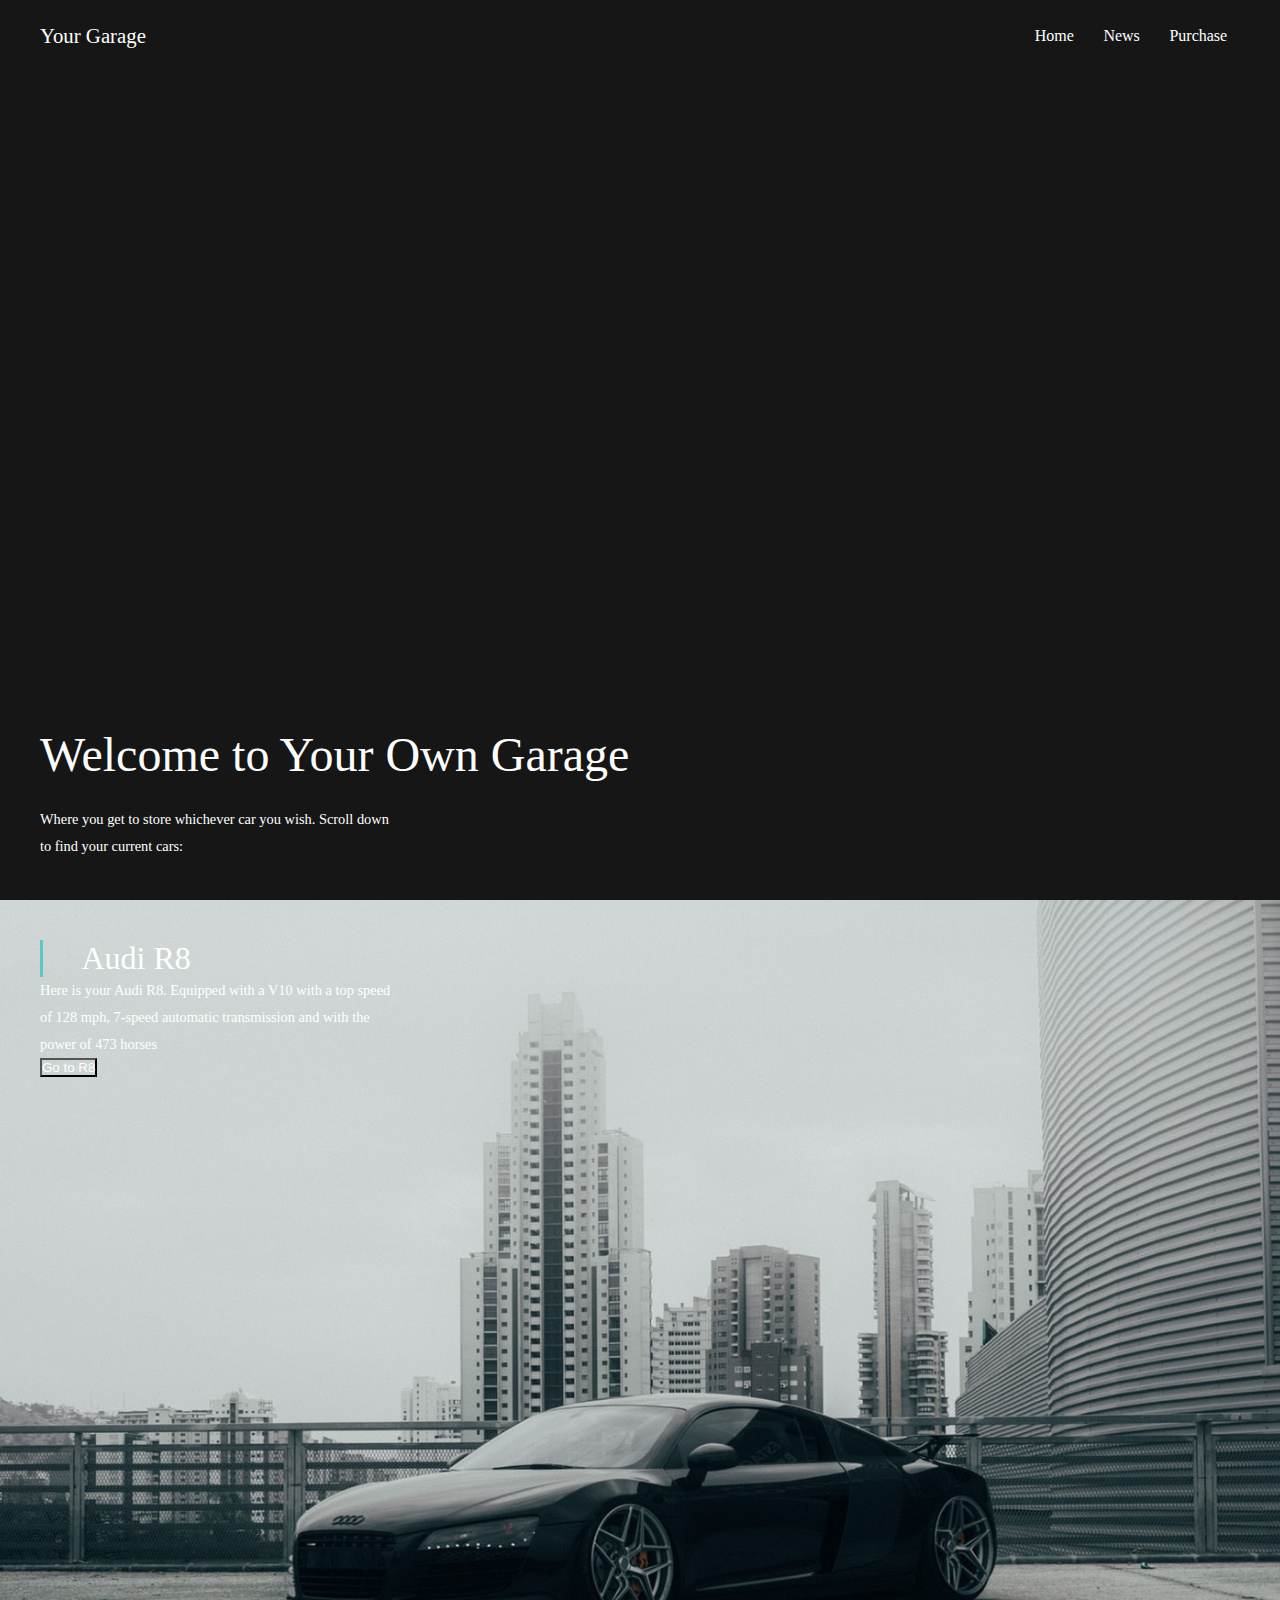
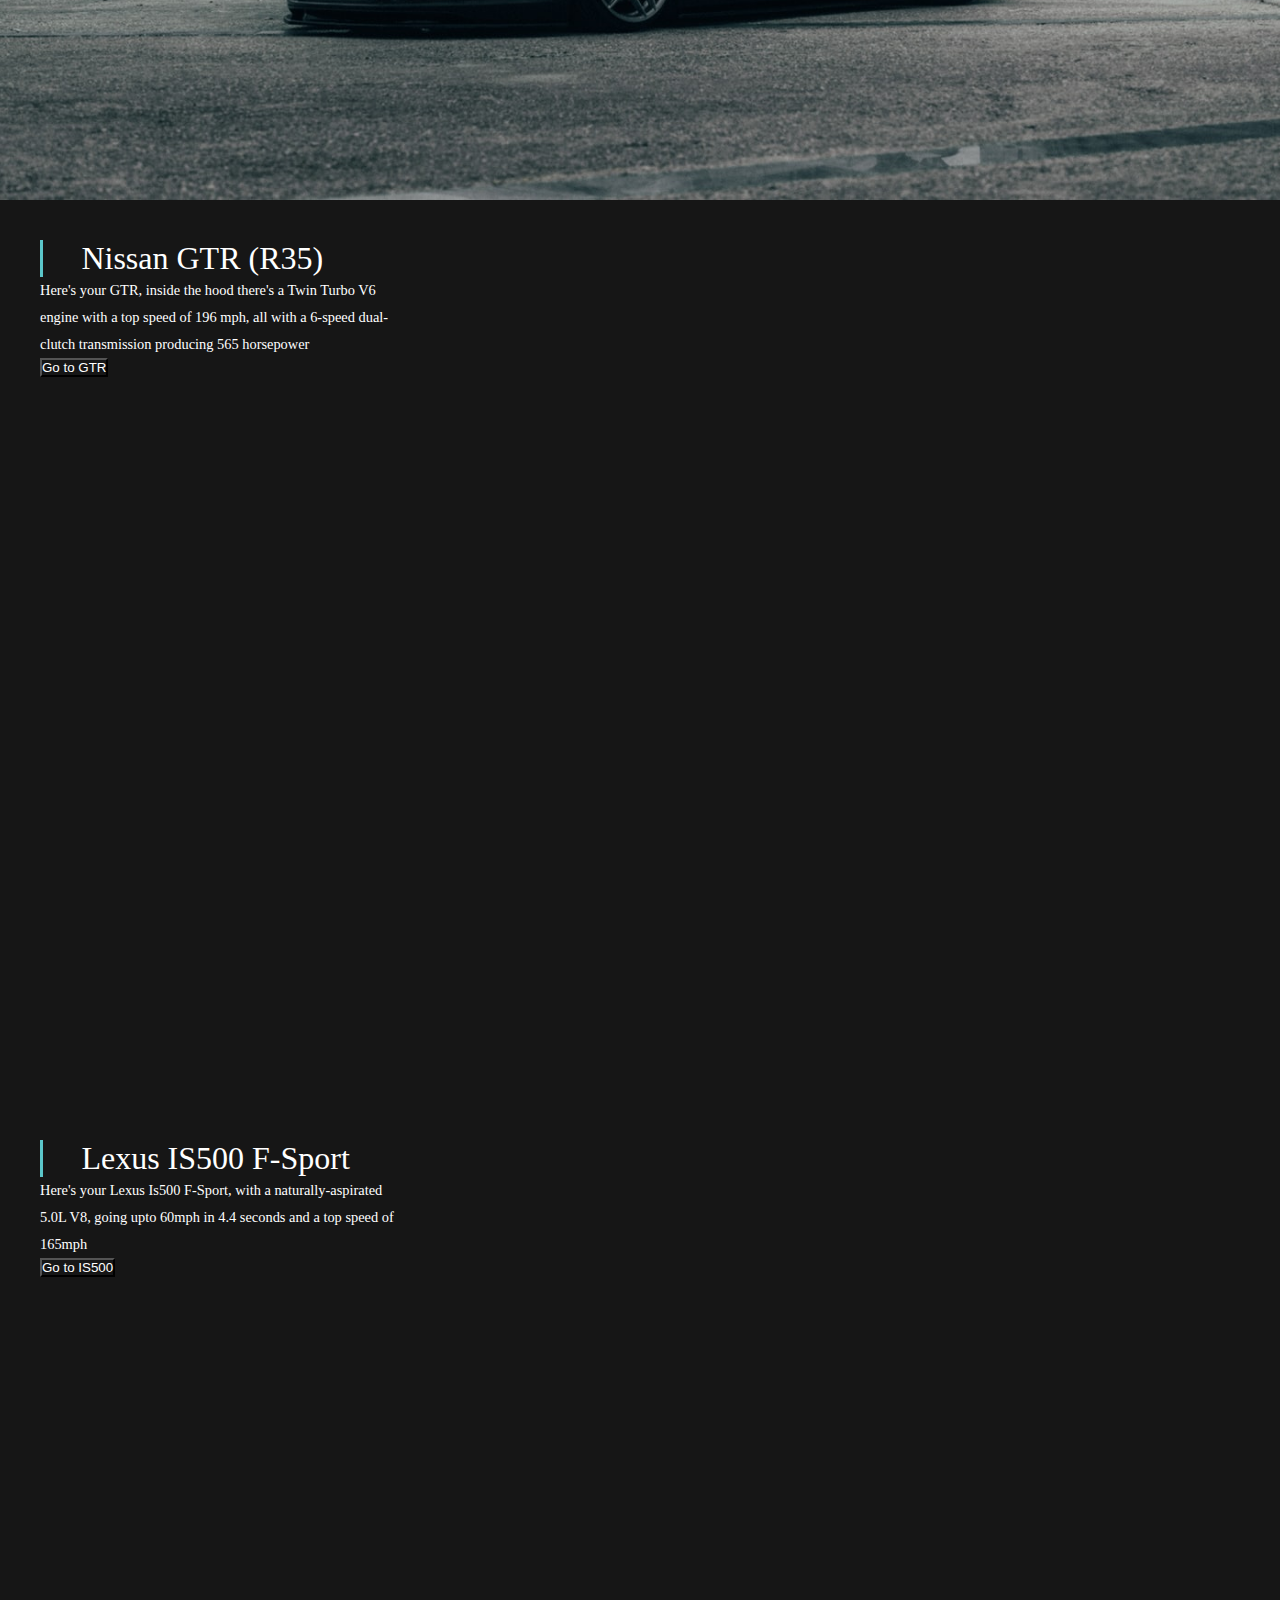
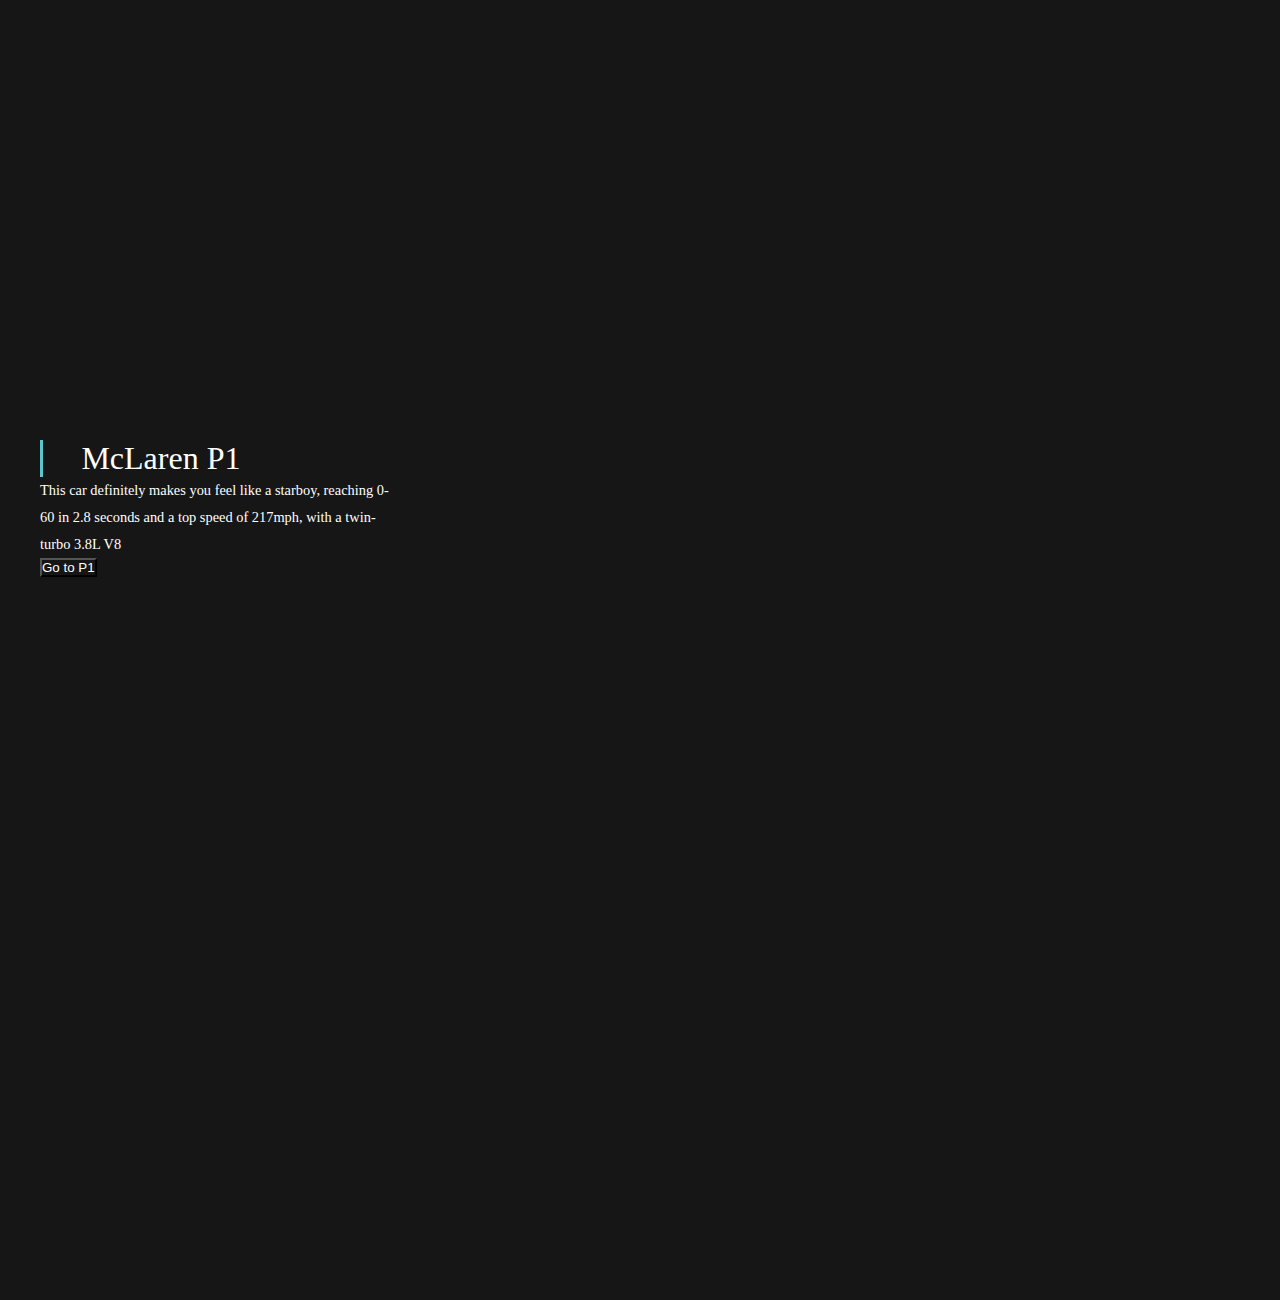
==== menu/garage.html @ 3d78a30c "finished the garage link for the website" ====
<!DOCTYPE html>

<html lang="en">

<head>
    <meta charset="UTF-8">
    <title>Your Garage></title>
    <link rel="stylesheet" href="garage.css">
</head>

<body>
    <header>
        <nav>
            <a href="garage.html" class="garage">Your Garage</a>
            <ul class="menu">
                <li><a href="../index.html">Home</a></li>
                <li><a href="news.html">News</a></li>
                <li><a href="#" class="btn">Purchase</a></li>
            </ul>
            <div class="menu-btn">
                <i class="fas fa-bars"></i>
            </div>
        </nav>
        <div class="header-body">
            <div>
                <h1>Welcome to Your Own Garage</h1>
                <p>
                    Where you get to store whichever car you wish. Scroll down to find your current cars:
                </p>
            </div>
        </div>
    </header>

    <section class="R8">
        <div class="audir8">
            <h2>Audi R8</h2>
            <p>Here is your Audi R8. Equipped with a V10 with a top speed of 128 mph, 7-speed automatic transmission and with the power of 473 horses</p>
            <button class="carbutton"><a href="../index.html"> Go to R8 </a></button>
        </div>
    </section>


    <section class="GTR">
        <div class="nissanGTR">
            <h2>Nissan GTR (R35)</h2>
            <p>Here's your GTR, inside the hood there's a Twin Turbo V6 engine with a top speed of 196 mph, all with a 6-speed dual-clutch transmission producing 565 horsepower</p>
            <button class="carbutton"><a href="#"> Go to GTR </a></button>
        </div>
    </section>

    <section class="Lexus">
        <div class="lexusis500">
            <h2>
                Lexus IS500 F-Sport
            </h2>
            <p>Here's your Lexus Is500 F-Sport, with a naturally-aspirated 5.0L V8, going upto 60mph in 4.4 seconds and a top speed of 165mph</p>
            <button class="carbutton"><a href="#"> Go to IS500 </a></button>
        </div>

    </section>

    <section class="McLaren">
        <div class="MP1">
            <h2>
                McLaren P1
            </h2>
            <p>
                This car definitely makes you feel like a starboy, reaching 0-60 in 2.8 seconds and a top speed of 217mph, with a twin-turbo 3.8L V8
            </p>
            <button class="carbutton"><a href="#"> Go to P1</a></button>
        </div>

    </section>


</body>

</html>
---- menu/garage.css ----
body {
    margin: 0;
    font-family: 'Helvetica ', serif;
    color: #fff;
    background: #161616
}

* {
    box-sizing: border-box;
    margin: 0;
    padding: 0;
}

p {
    font-size: 0.9em;
    max-width: 35em;
    line-height: 27px;
}

h1,
h2 {
    font-weight: 300;
}

h1 {
    margin: 0.5em 0;
    font-size: 3em;
}

.R8 h2,
.GTR h2,
.Lexus h2,
.McLaren h2 {
    font-size: 2em;
    padding-left: 1.2em;
    border-left: 0.1em #5bc7ca solid;
}

ul {
    list-style: none;
}

a {
    text-decoration: none;
    color: #fff
}

nav {
    display: flex;
    justify-content: space-between;
    align-items: center;
}

header {
    height: 100vh;
    min-height: 30em;
    background: url(images/homepage.jpg) no-repeat center;
    background-size: cover;
    display: flex;
    flex-direction: column;
}


/* nav */

nav {
    padding: 1.5em 2.5em;
    position: relative;
}

.menu-btn {
    display: none;
}

.garage {
    font-size: 1.3em;
}

nav li {
    display: inline-block;
    margin: 0 0.8em;
    text-align: center;
}

nav a {
    color: #fff;
}

nav a:hover {
    color: #eee
}


/* header body*/

.header-body {
    padding: 2.5em;
    height: 100%;
    width: 100%;
    display: flex;
    align-items: flex-end;
}

.header-body p {
    max-width: 25em;
}

.R8 {
    height: 100vh;
    min-height: 30em;
    background: url(../image/banner.jpg) no-repeat center;
    background-size: cover;
}

.audir8 {
    padding: 2.5em;
    height: 100%;
    width: 100%;
    align-items: flex-end;
}

.audir8 p {
    max-width: 25em;
    display: flex;
    align-items: flex-end;
}

.GTR {
    height: 100vh;
    min-height: 30em;
    background: url(images/gtr.jpg) no-repeat center;
    background-size: cover;
}

.nissanGTR {
    padding: 2.5em;
    height: 100%;
    width: 100%;
    align-items: flex-end;
}

.nissanGTR p {
    max-width: 25em;
    display: flex;
    align-items: flex-end;
}

.Lexus {
    height: 100vh;
    min-height: 30em;
    background: url(images/is500.png) no-repeat center;
    background-size: cover;
}

.lexusis500 {
    padding: 2.5em;
    height: 100%;
    width: 100%;
    align-items: flex-end;
}

.lexusis500 p {
    max-width: 25em;
    display: flex;
    align-items: flex-end;
}

.McLaren {
    height: 100vh;
    min-height: 30em;
    background: url(images/p1.jpg) no-repeat center;
    background-size: cover;
}

.MP1 {
    padding: 2.5em;
    height: 100%;
    width: 100%;
    align-items: flex-end;
}

.MP1 p {
    max-width: 25em;
    display: flex;
    align-items: flex-end;
}

.carbutton {
    opacity: 1;
    background-color: transparent;
}
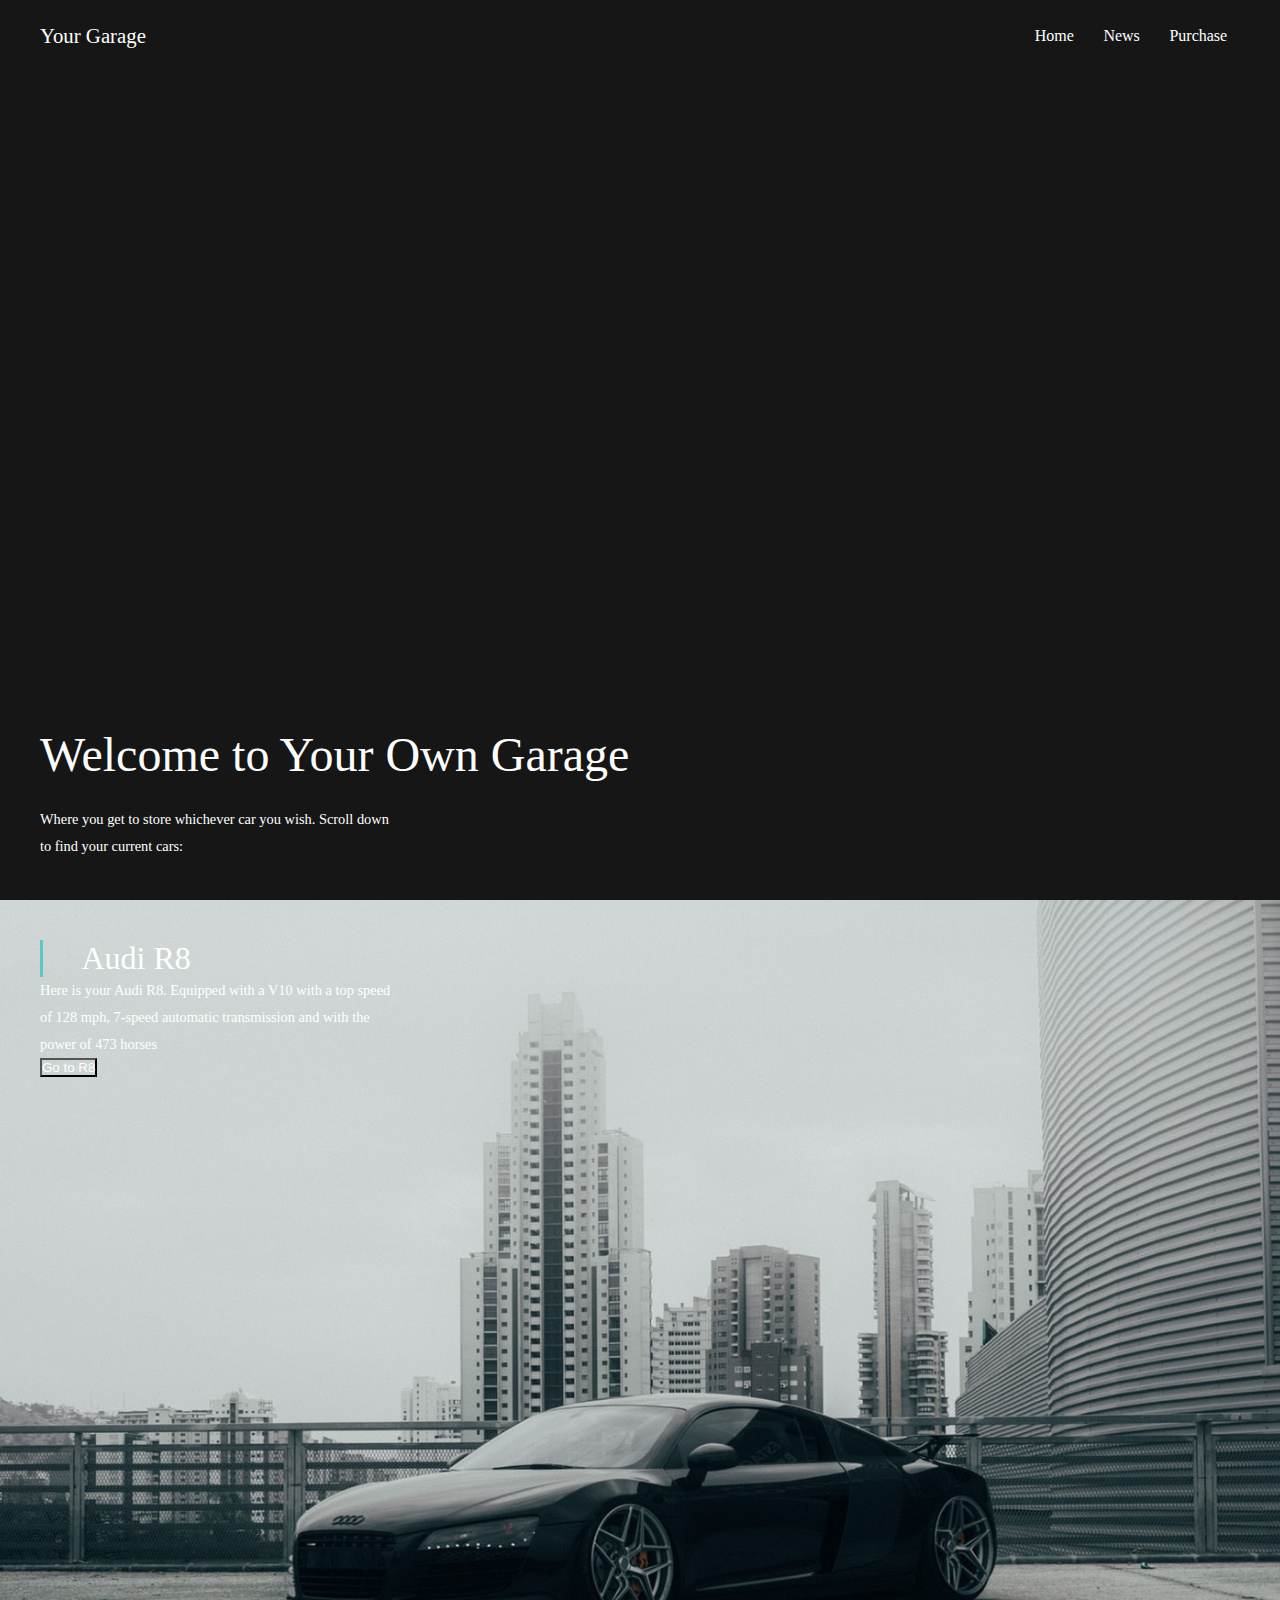
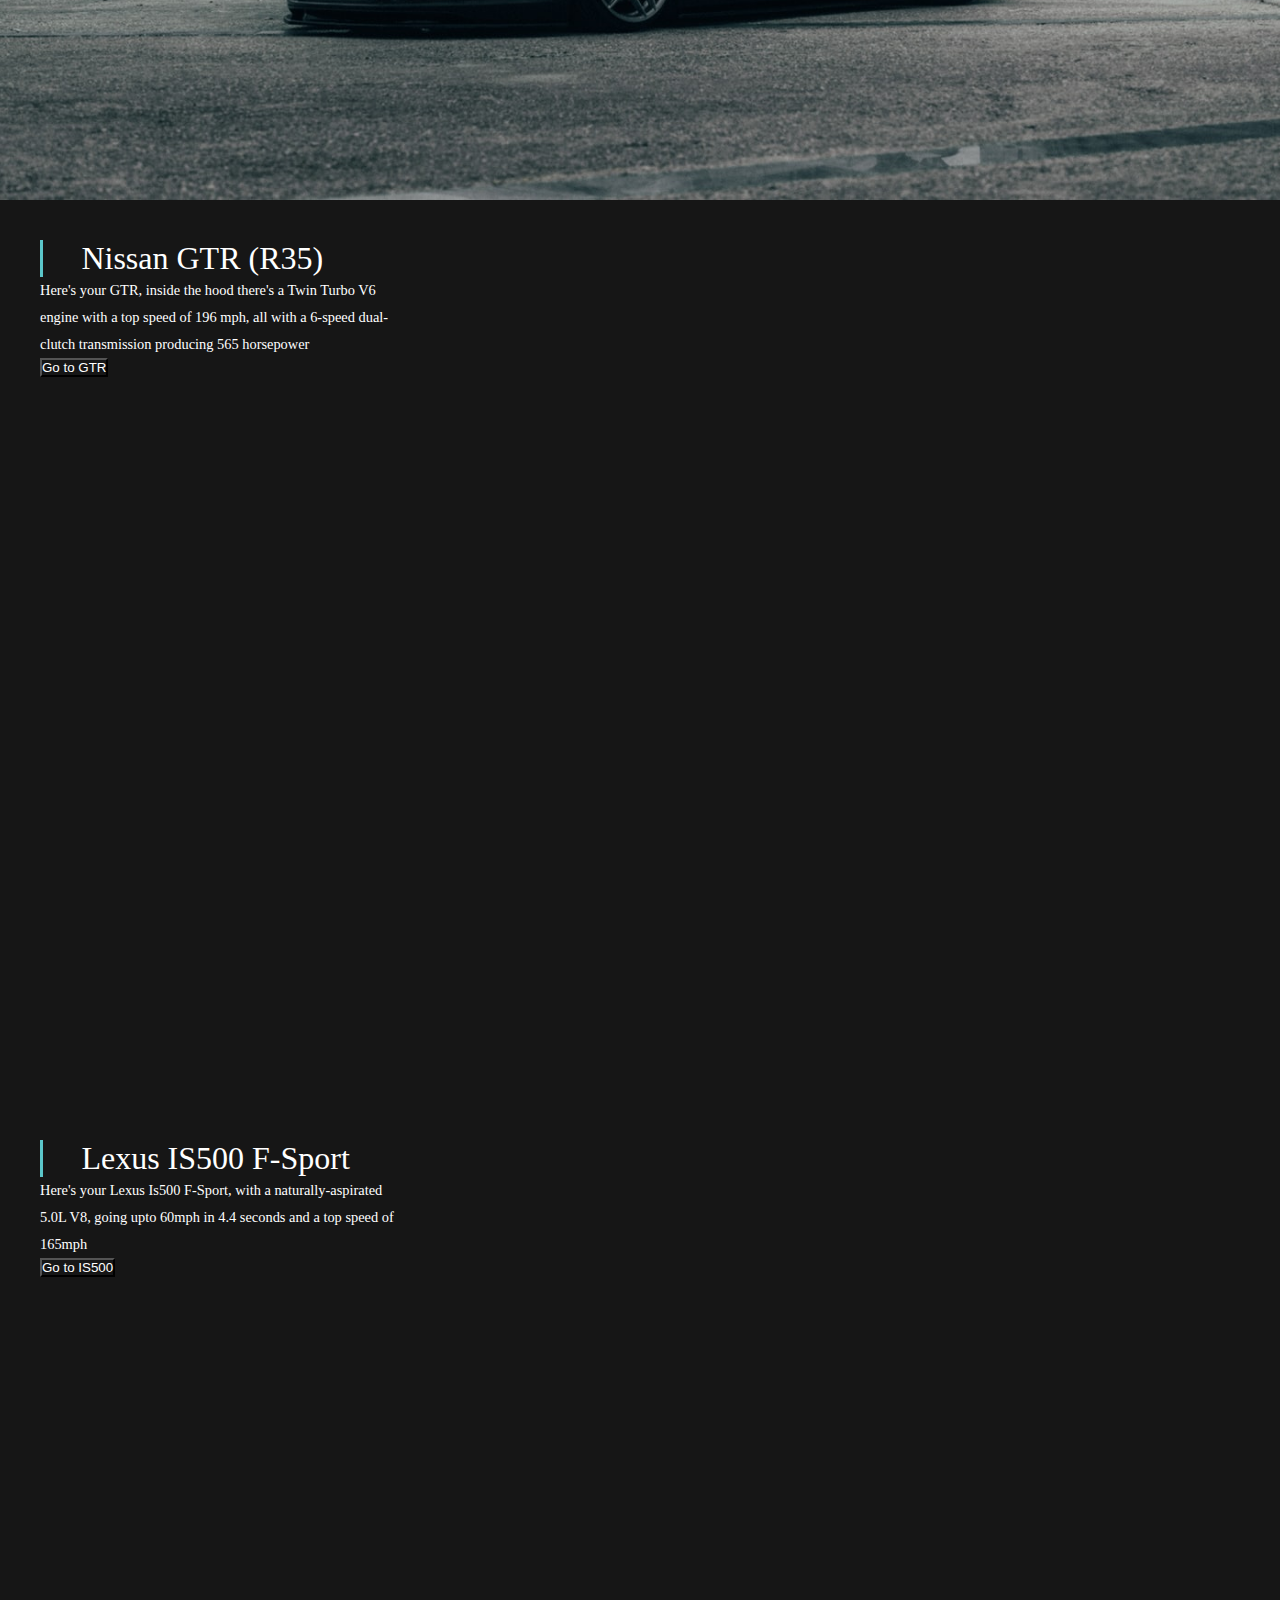
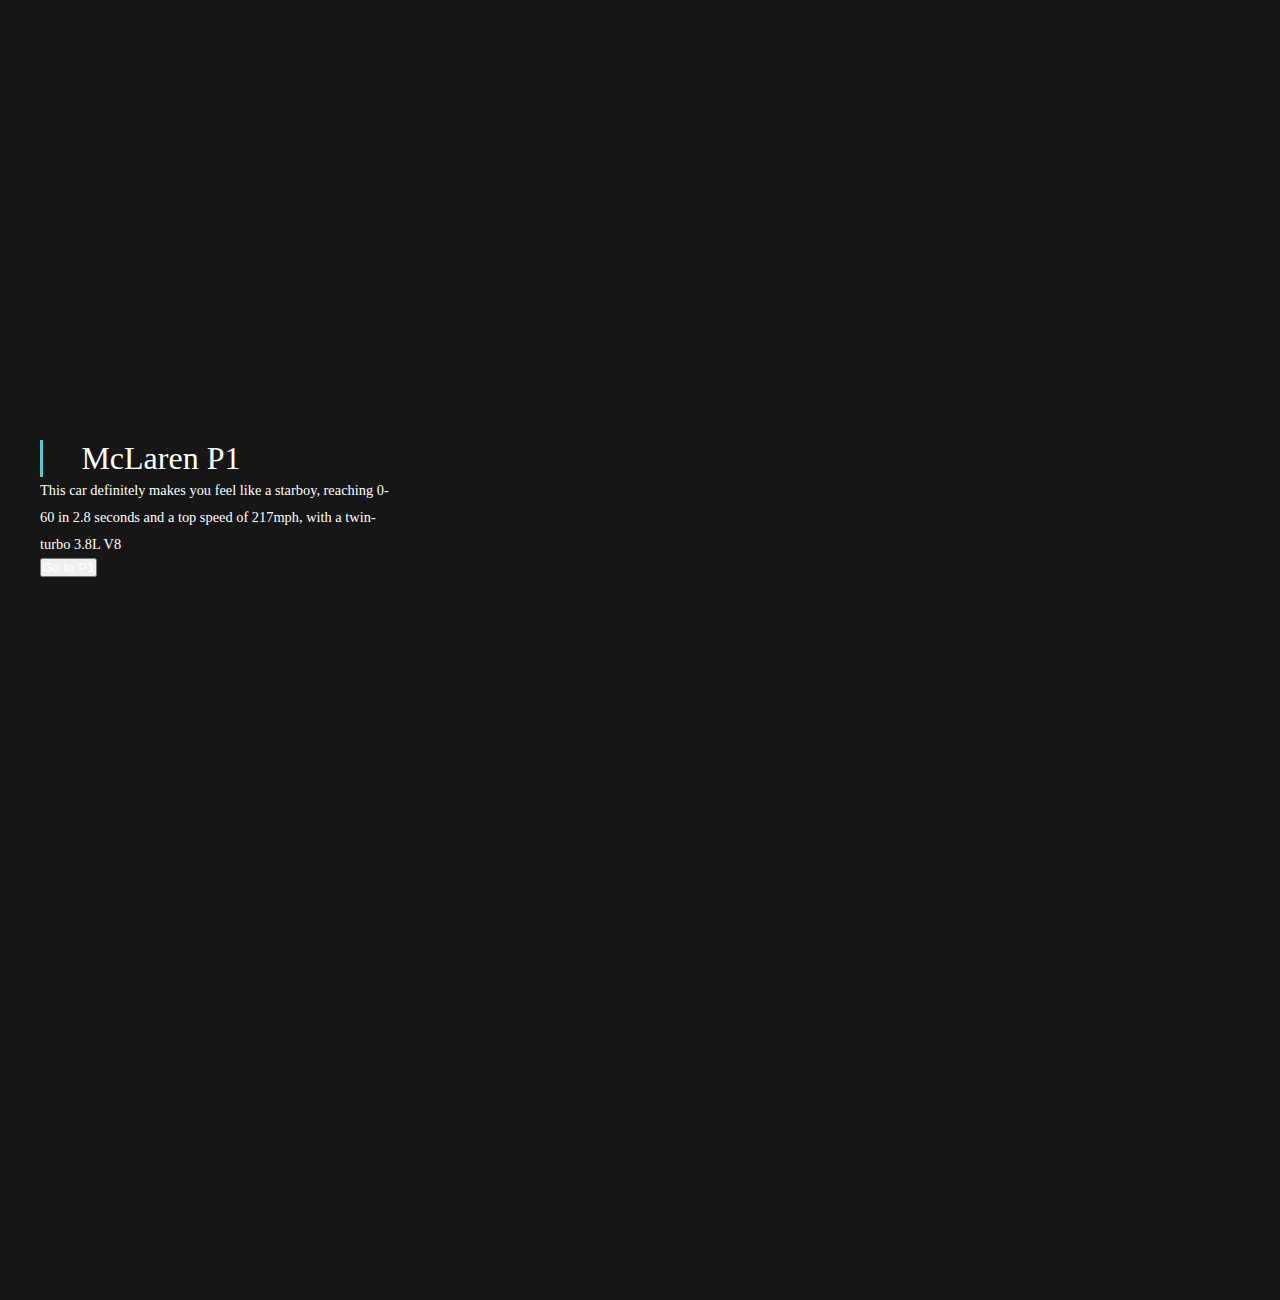
==== commit 5656ae4e: "added simple JavaScript" ====
--- a/menu/garage.html
+++ b/menu/garage.html
@@ -67,12 +67,12 @@
             <p>
                 This car definitely makes you feel like a starboy, reaching 0-60 in 2.8 seconds and a top speed of 217mph, with a twin-turbo 3.8L V8
             </p>
-            <button class="carbutton"><a href="#"> Go to P1</a></button>
+            <button><a href="#"> Go to P1</a></button>
         </div>
 
     </section>
 
-
+    <script src="garage.js"></script>
 </body>
 
 </html>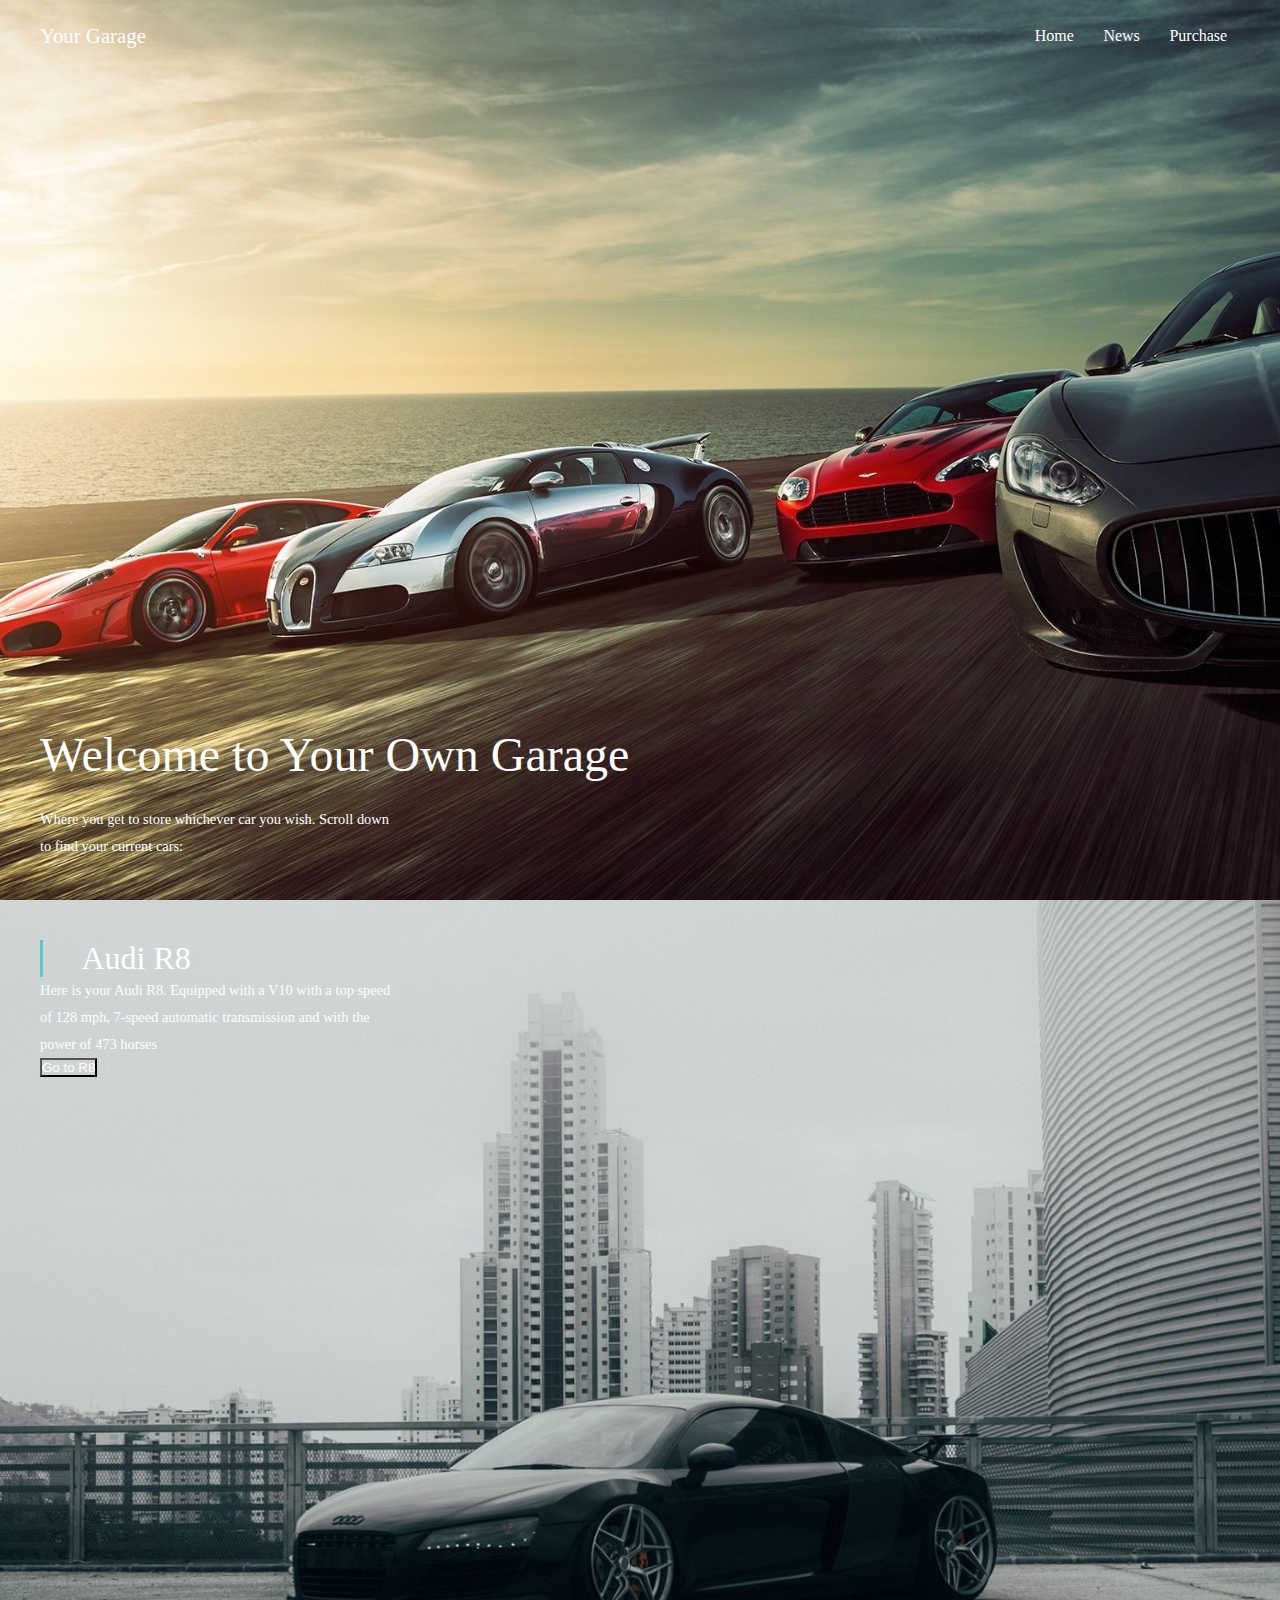
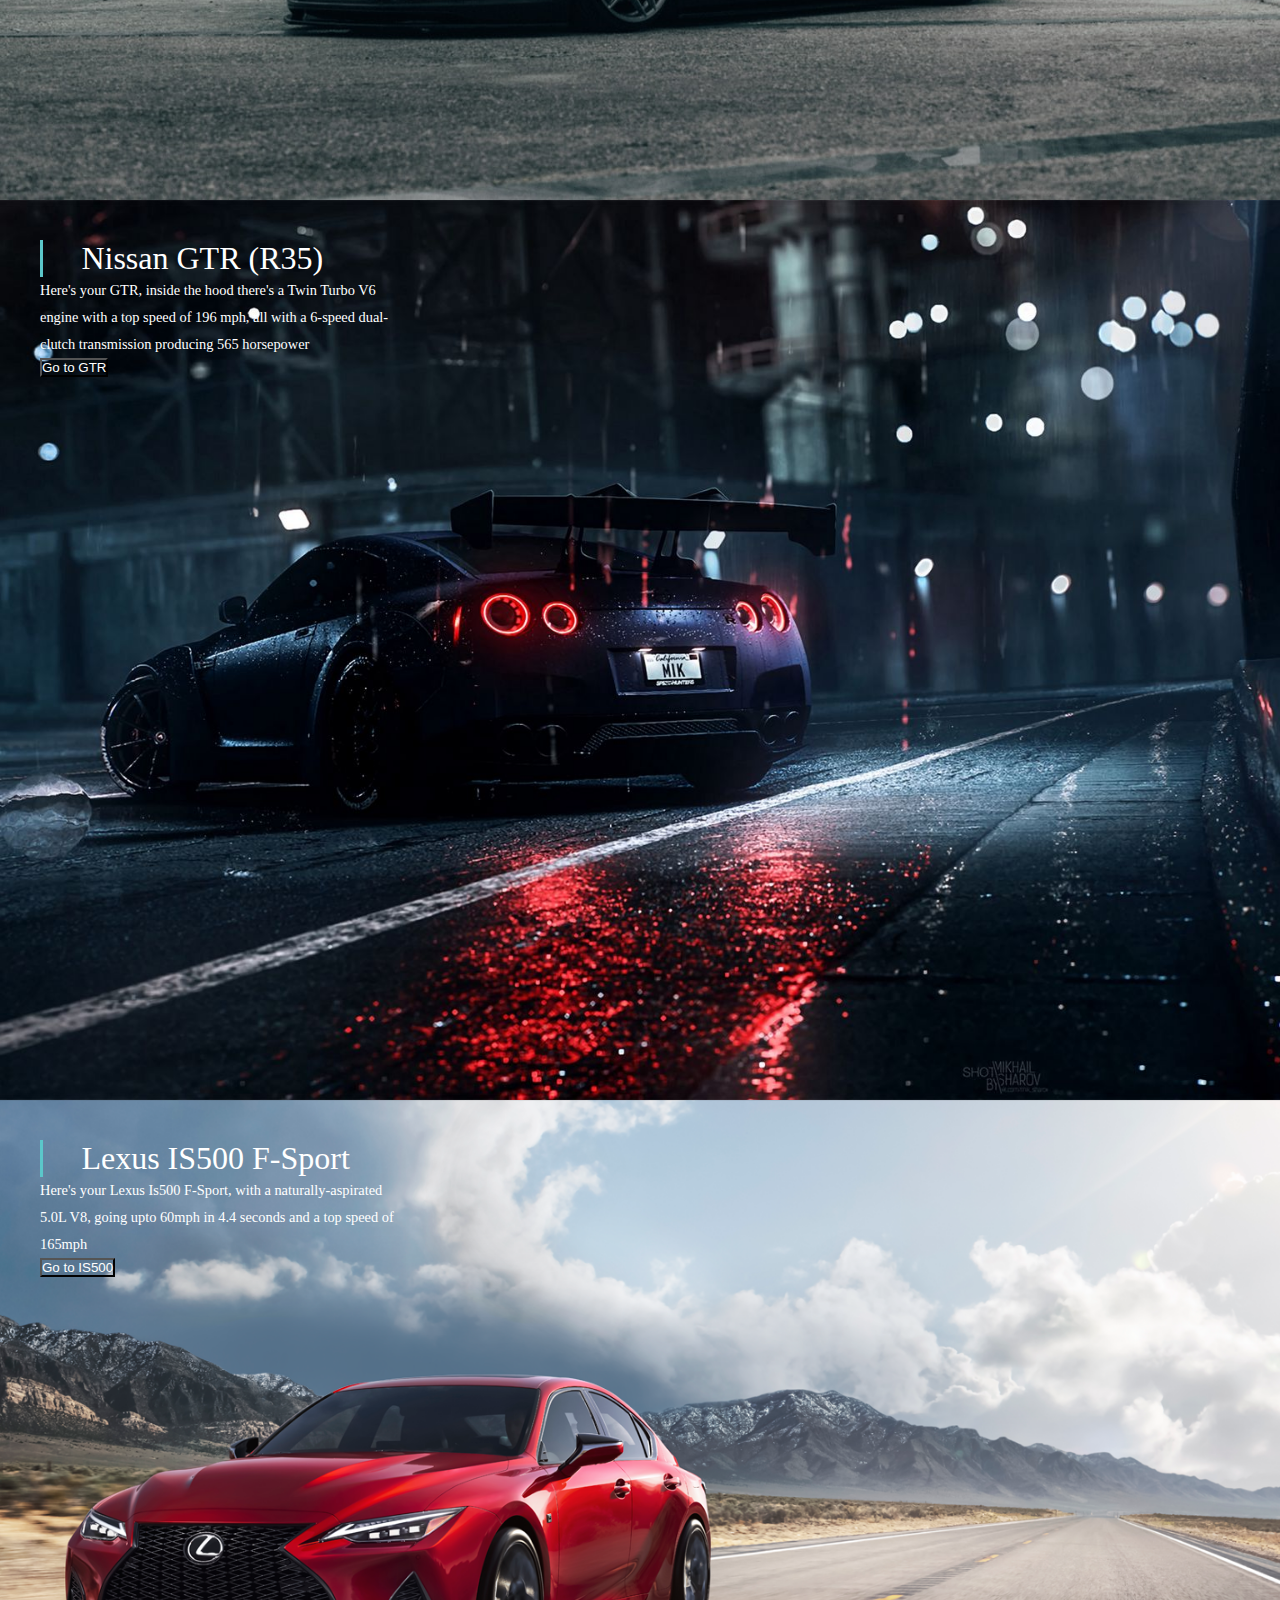
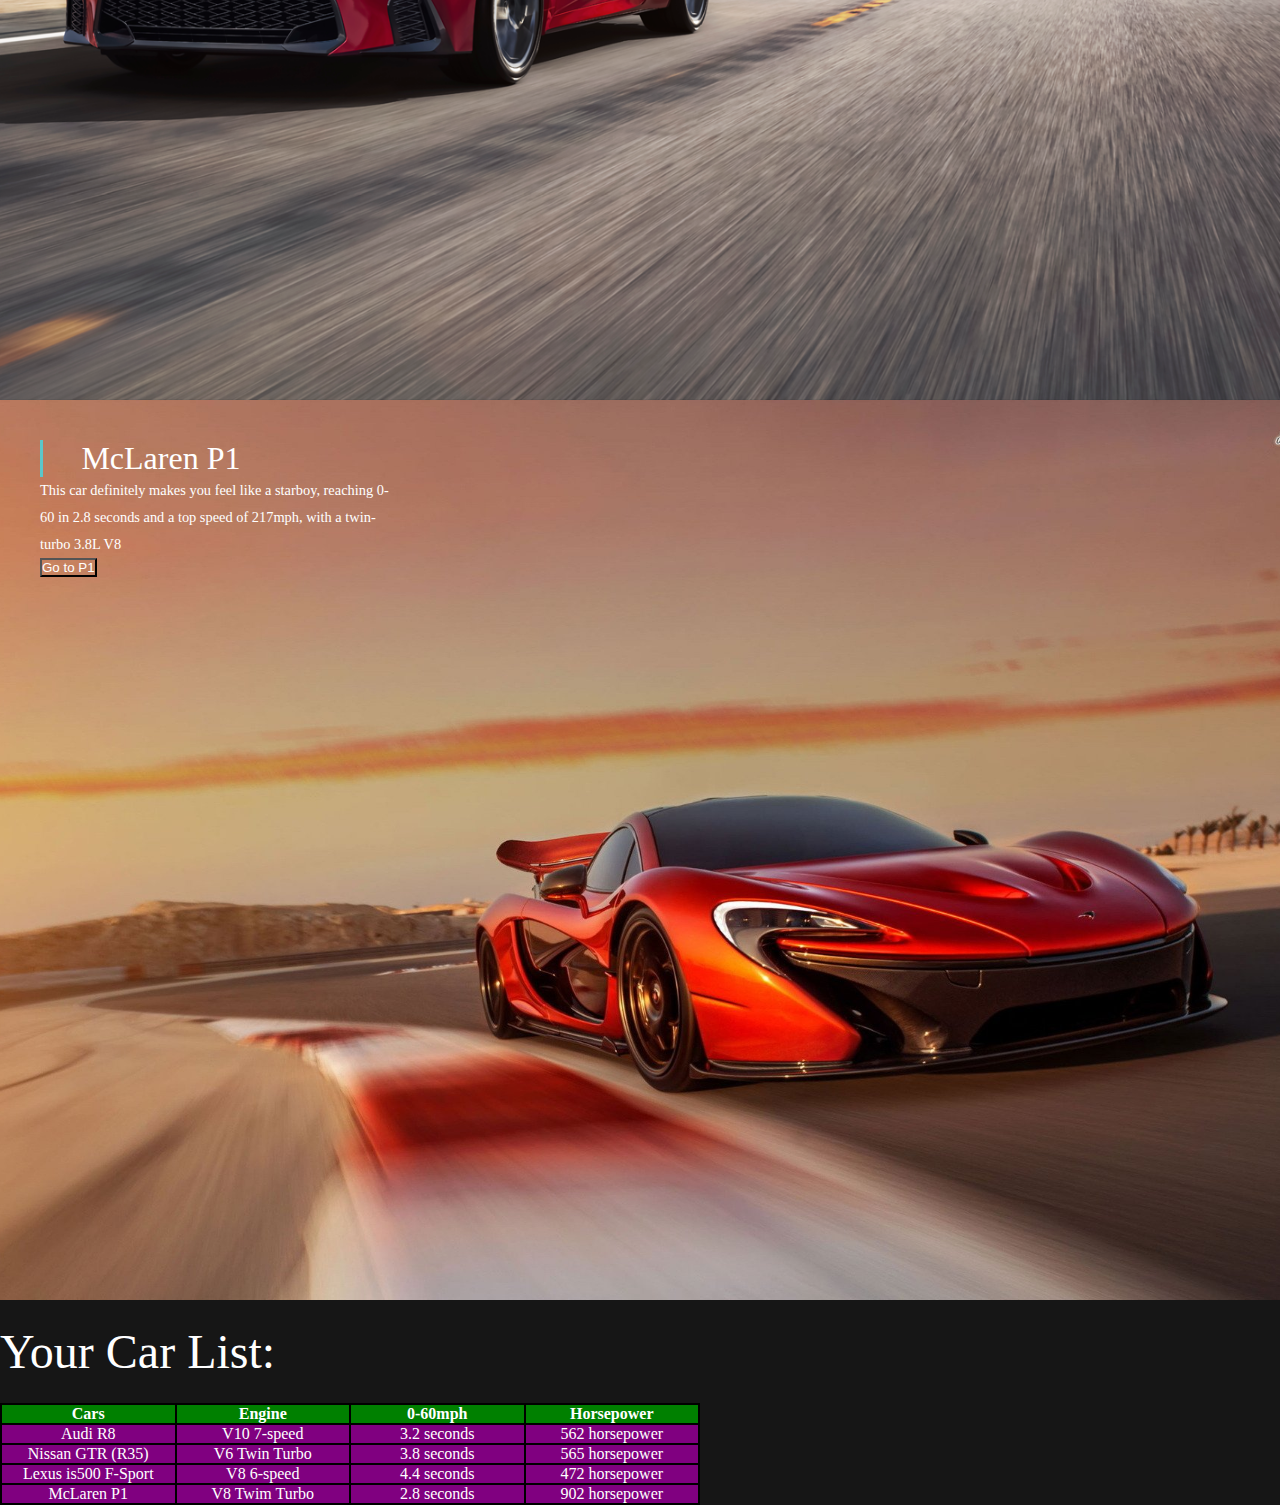
==== commit 64a34534: "added table and then customized the colors within the file" ====
--- a/menu/garage.html
+++ b/menu/garage.html
@@ -67,11 +67,46 @@
             <p>
                 This car definitely makes you feel like a starboy, reaching 0-60 in 2.8 seconds and a top speed of 217mph, with a twin-turbo 3.8L V8
             </p>
-            <button><a href="#"> Go to P1</a></button>
+            <button class="carbutton"><a href="#"> Go to P1</a></button>
         </div>
 
     </section>
 
+    <section class="cartable">
+        <h1>Your Car List:</h1>
+        <table bgcolor="black" width="700">
+            <tr bgcolor="green">
+                <th width="100">Cars</th>
+                <th width="100">Engine</th>
+                <th width="100">0-60mph</th>
+                <th width="100">Horsepower</th>
+            </tr>
+            <tr bgcolor="purple" align="center">
+                <td> Audi R8</td>
+                <td> V10 7-speed</td>
+                <td> 3.2 seconds</td>
+                <td> 562 horsepower</td>
+            </tr>
+            <tr bgcolor="purple" align="center">
+                <td> Nissan GTR (R35)</td>
+                <td> V6 Twin Turbo</td>
+                <td> 3.8 seconds</td>
+                <td> 565 horsepower</td>
+            </tr>
+            <tr bgcolor="purple" align="center">
+                <td> Lexus is500 F-Sport</td>
+                <td> V8 6-speed</td>
+                <td> 4.4 seconds</td>
+                <td> 472 horsepower</td>
+            </tr>
+            <tr bgcolor="purple" align="center">
+                <td> McLaren P1</td>
+                <td> V8 Twim Turbo</td>
+                <td> 2.8 seconds</td>
+                <td> 902 horsepower</td>
+            </tr>
+        </table>
+    </section>
     <script src="garage.js"></script>
 </body>
 
--- a/menu/garage.css
+++ b/menu/garage.css
@@ -188,4 +188,8 @@
 .carbutton {
     opacity: 1;
     background-color: transparent;
+}
+
+.cartable {
+    font-family: cursive
 }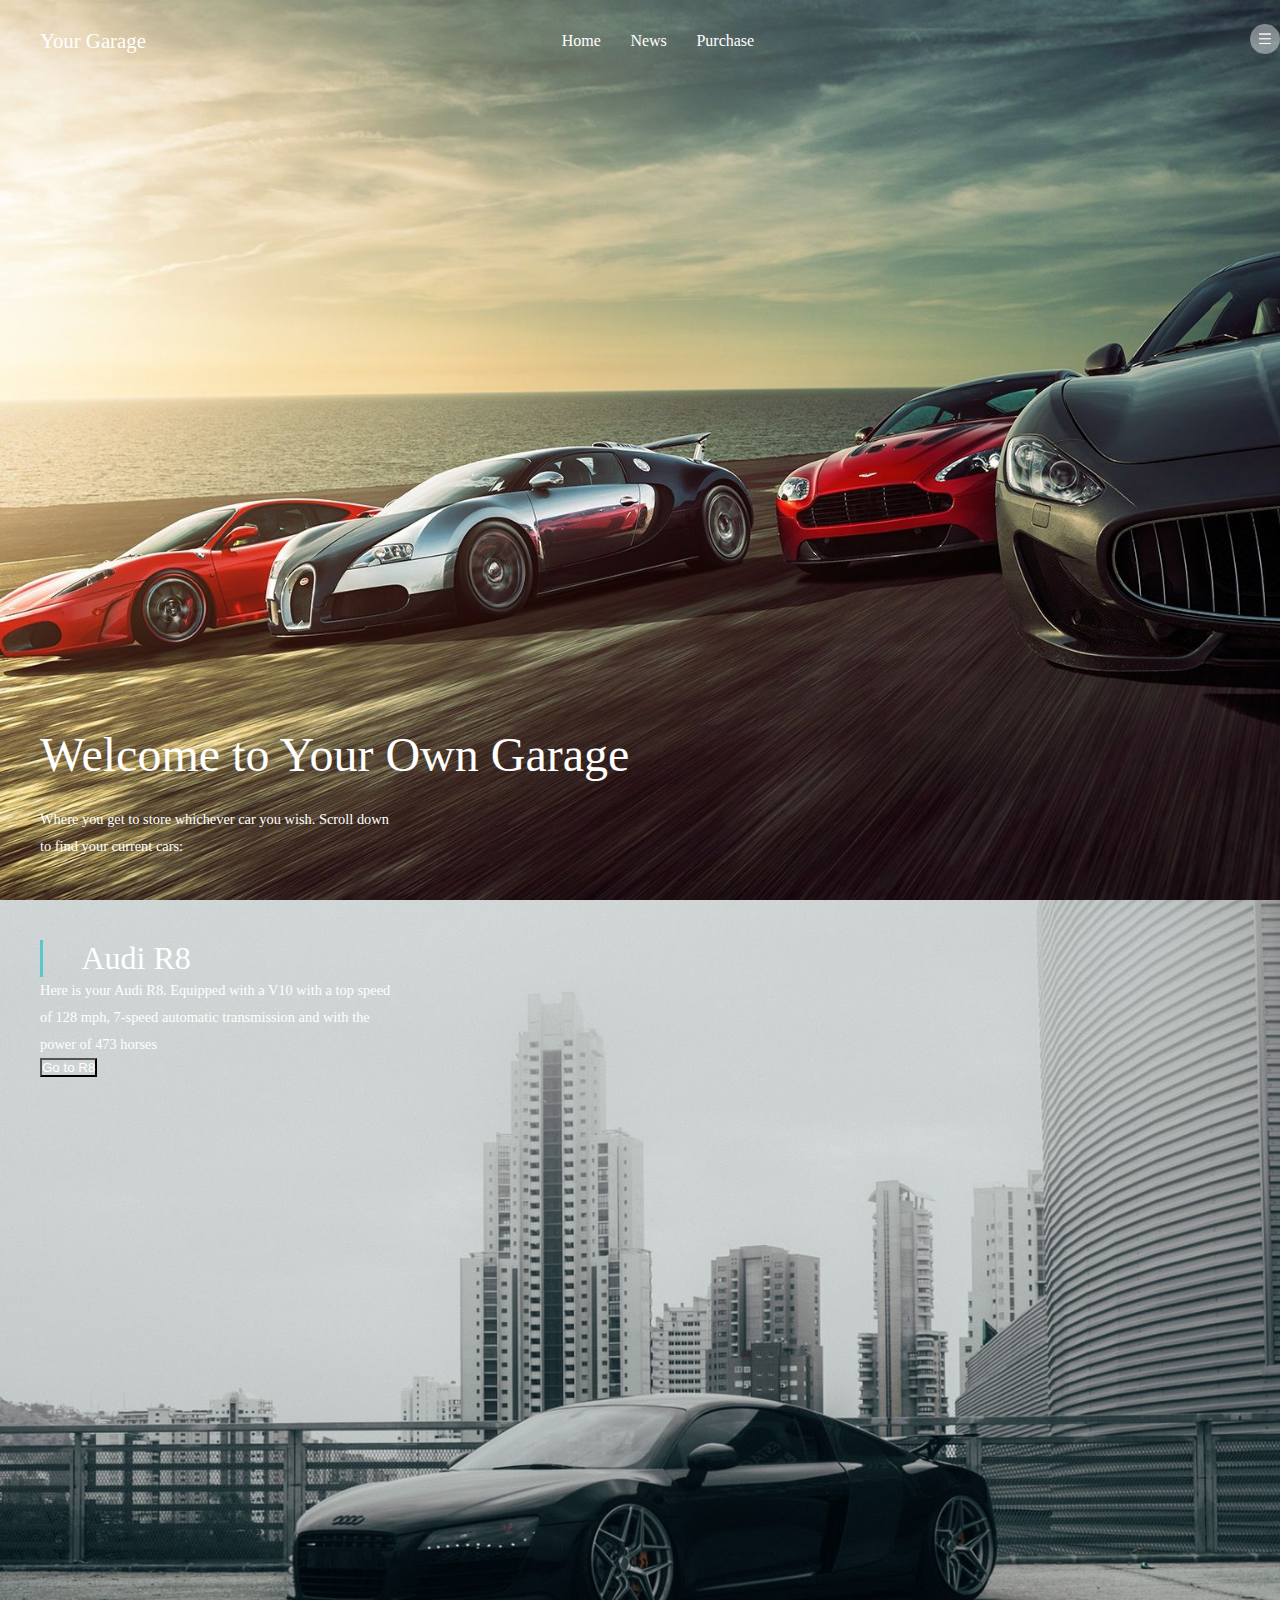
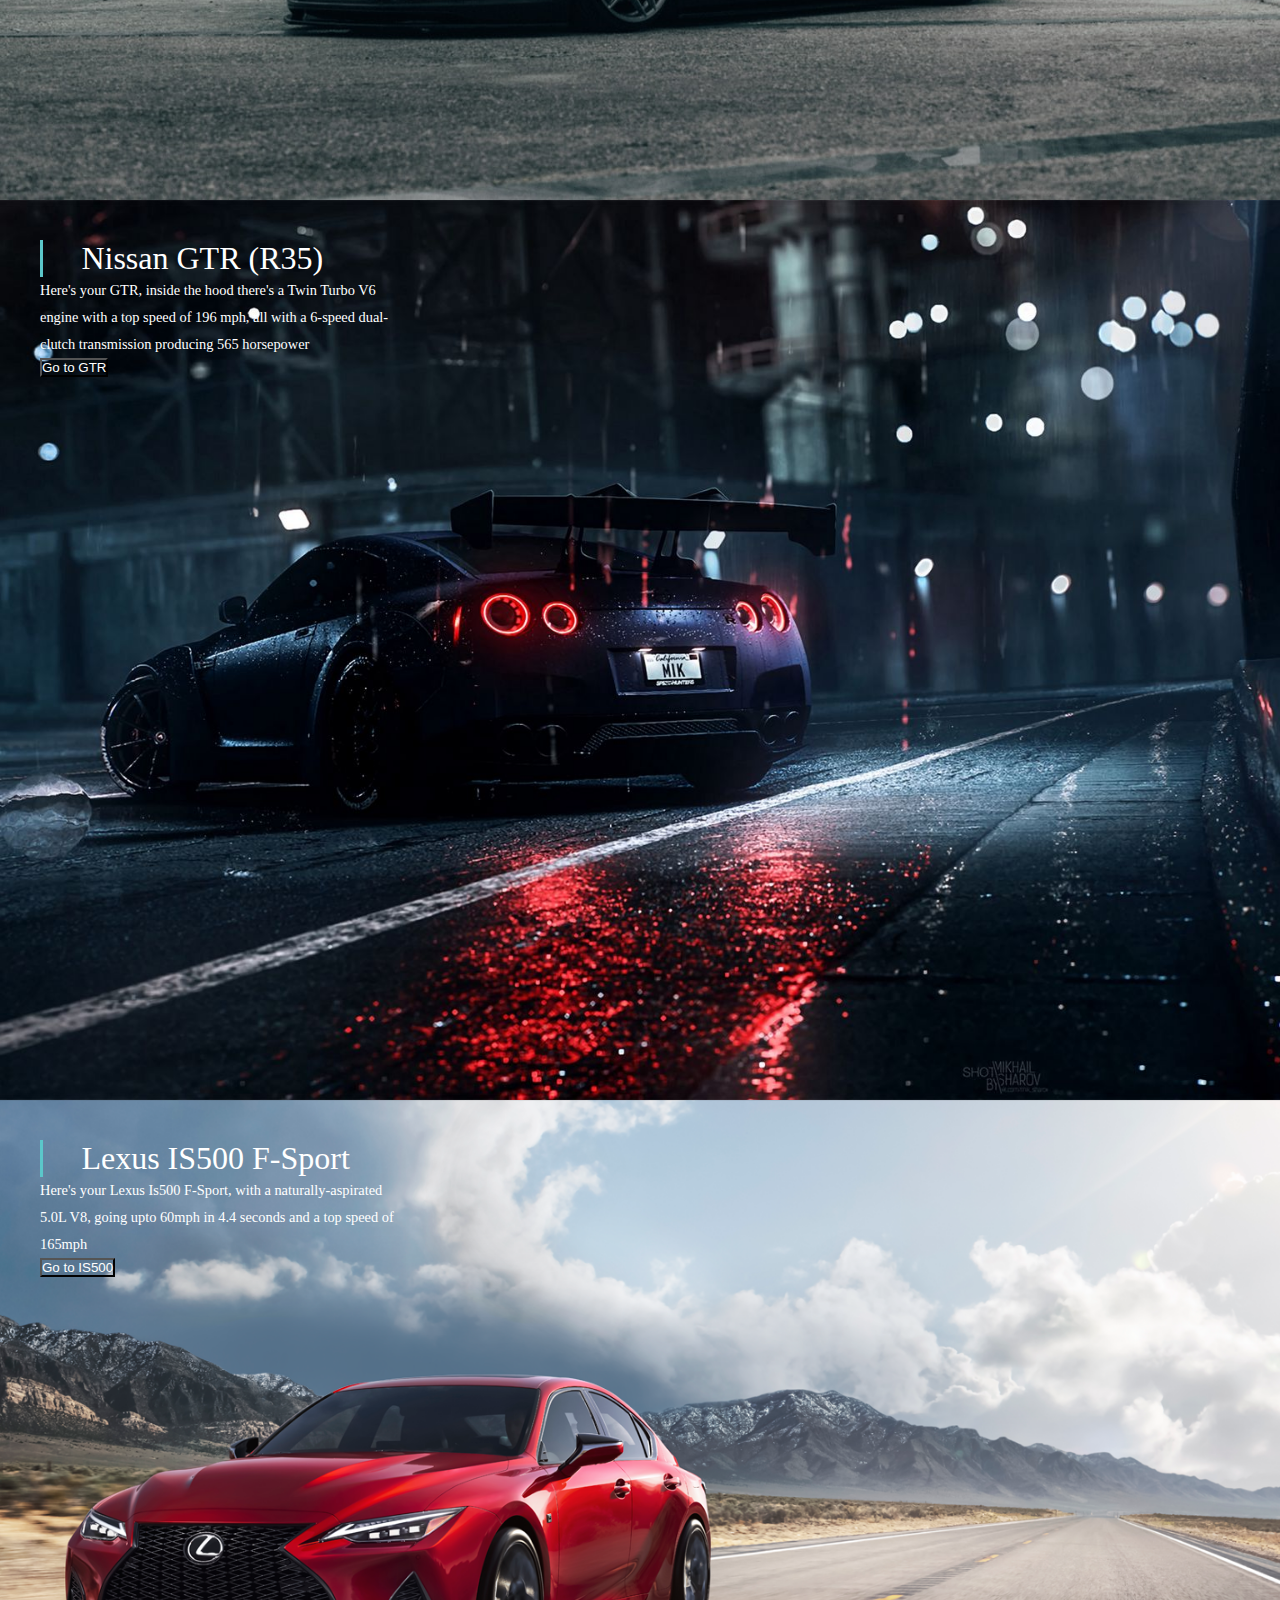
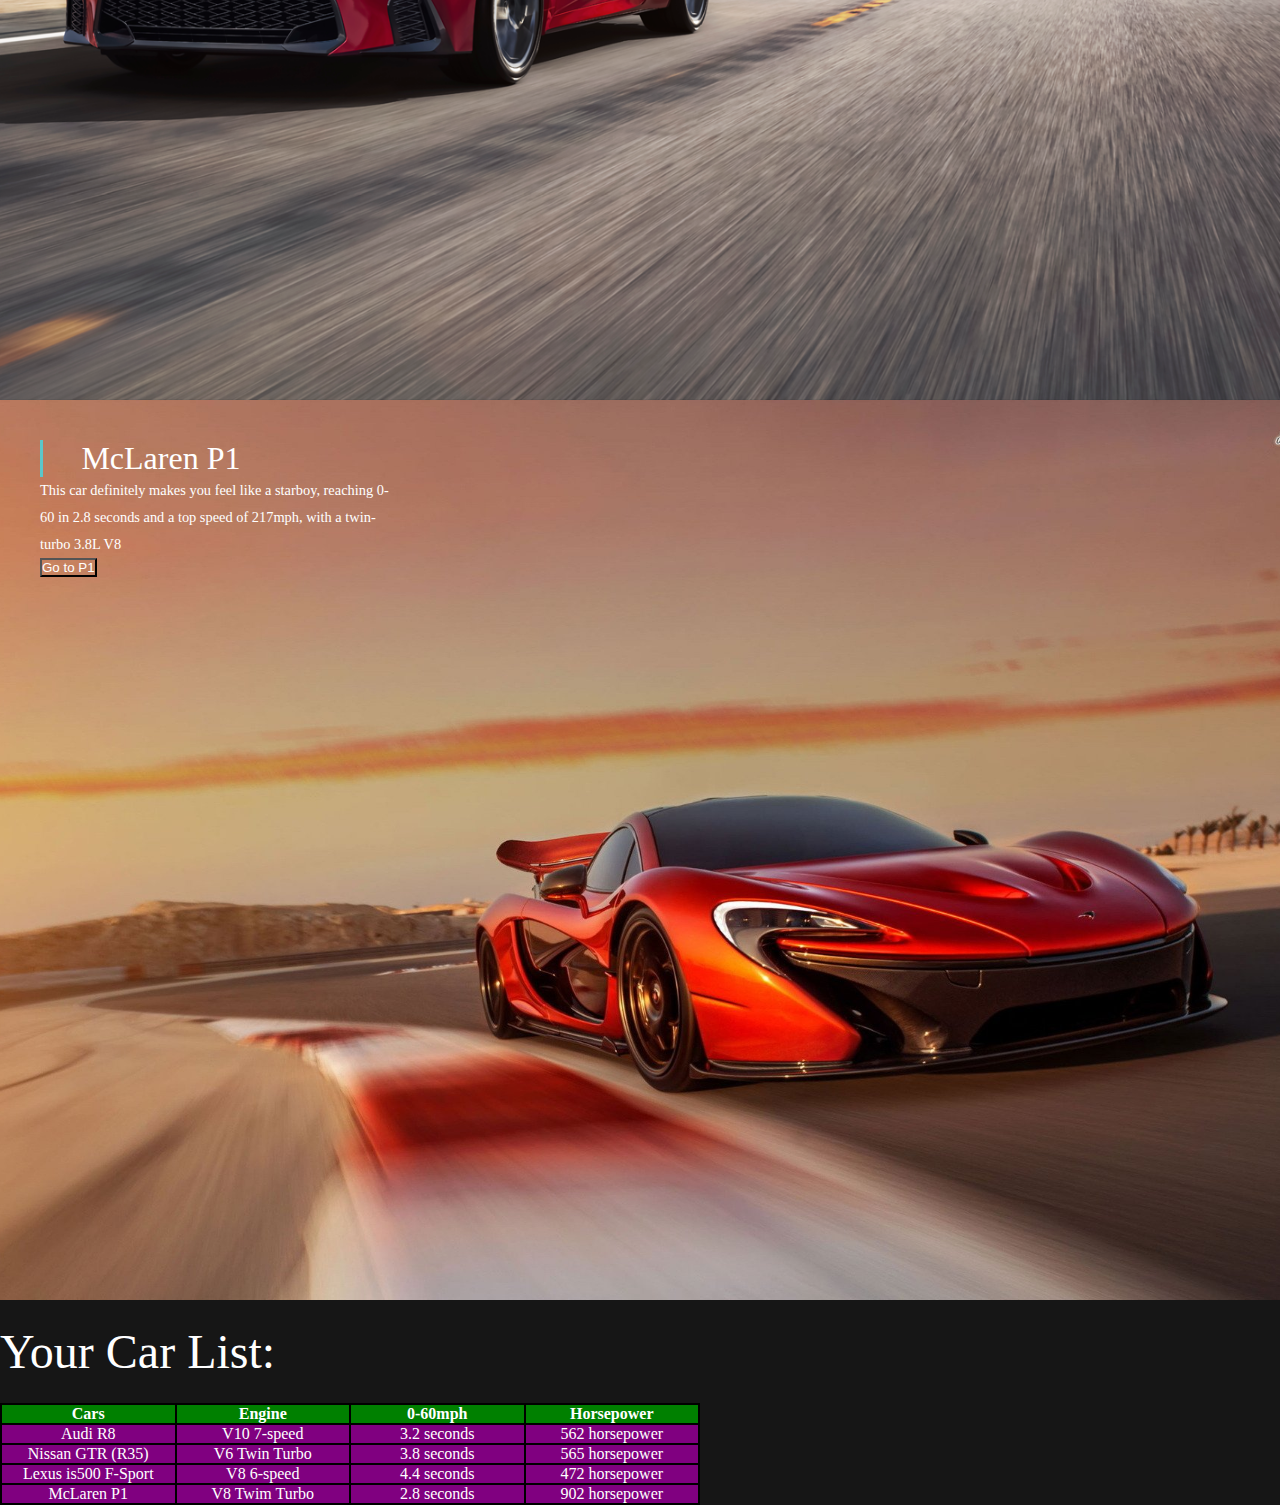
==== commit 3d315778: "fixed up the menu buttons" ====
--- a/menu/garage.html
+++ b/menu/garage.html
@@ -4,7 +4,7 @@
 
 <head>
     <meta charset="UTF-8">
-    <title>Your Garage></title>
+    <title>Your Garage</title>
     <link rel="stylesheet" href="garage.css">
 </head>
 
@@ -18,7 +18,7 @@
                 <li><a href="#" class="btn">Purchase</a></li>
             </ul>
             <div class="menu-btn">
-                <i class="fas fa-bars"></i>
+                <img src="../image/menu.png" class="menu-btn">
             </div>
         </nav>
         <div class="header-body">
--- a/menu/garage.css
+++ b/menu/garage.css
@@ -69,7 +69,9 @@
 }
 
 .menu-btn {
-    display: none;
+    width: 30px;
+    cursor: pointer;
+    margin-left: 40px;
 }
 
 .garage {
